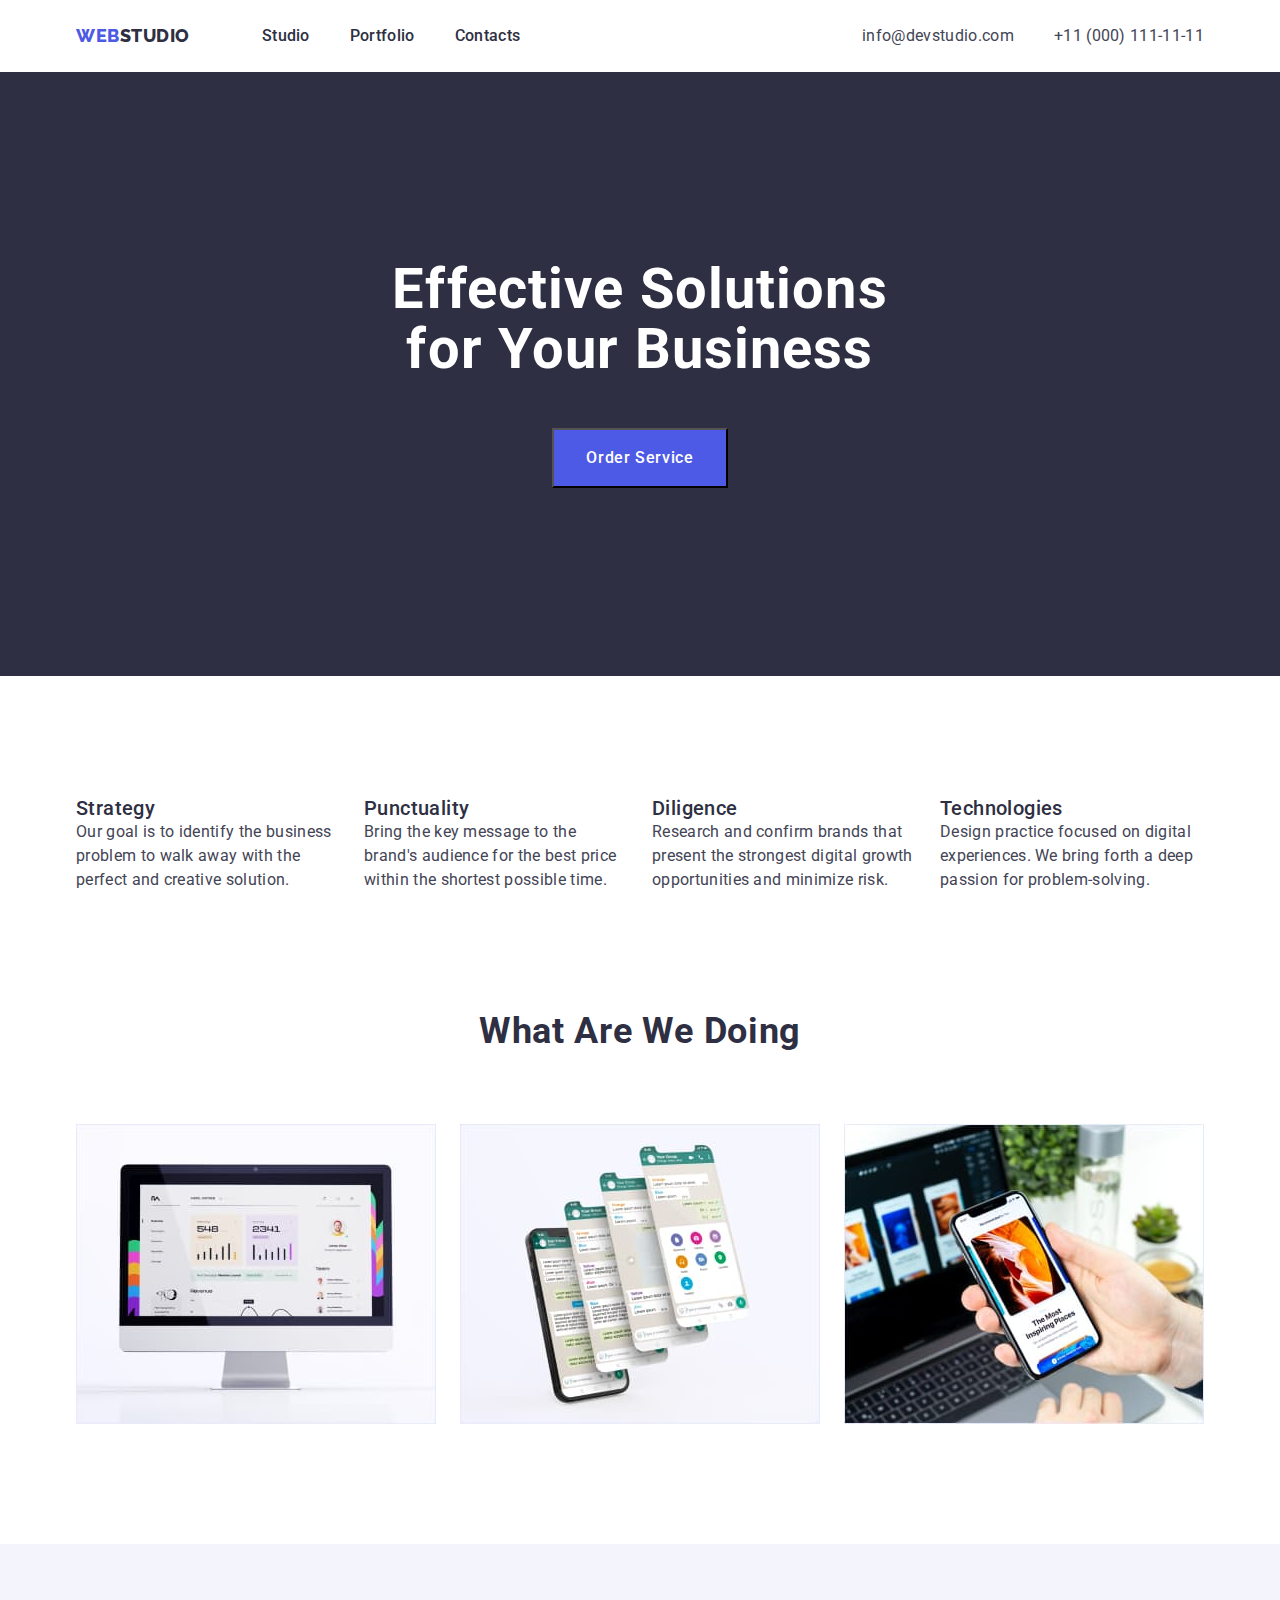
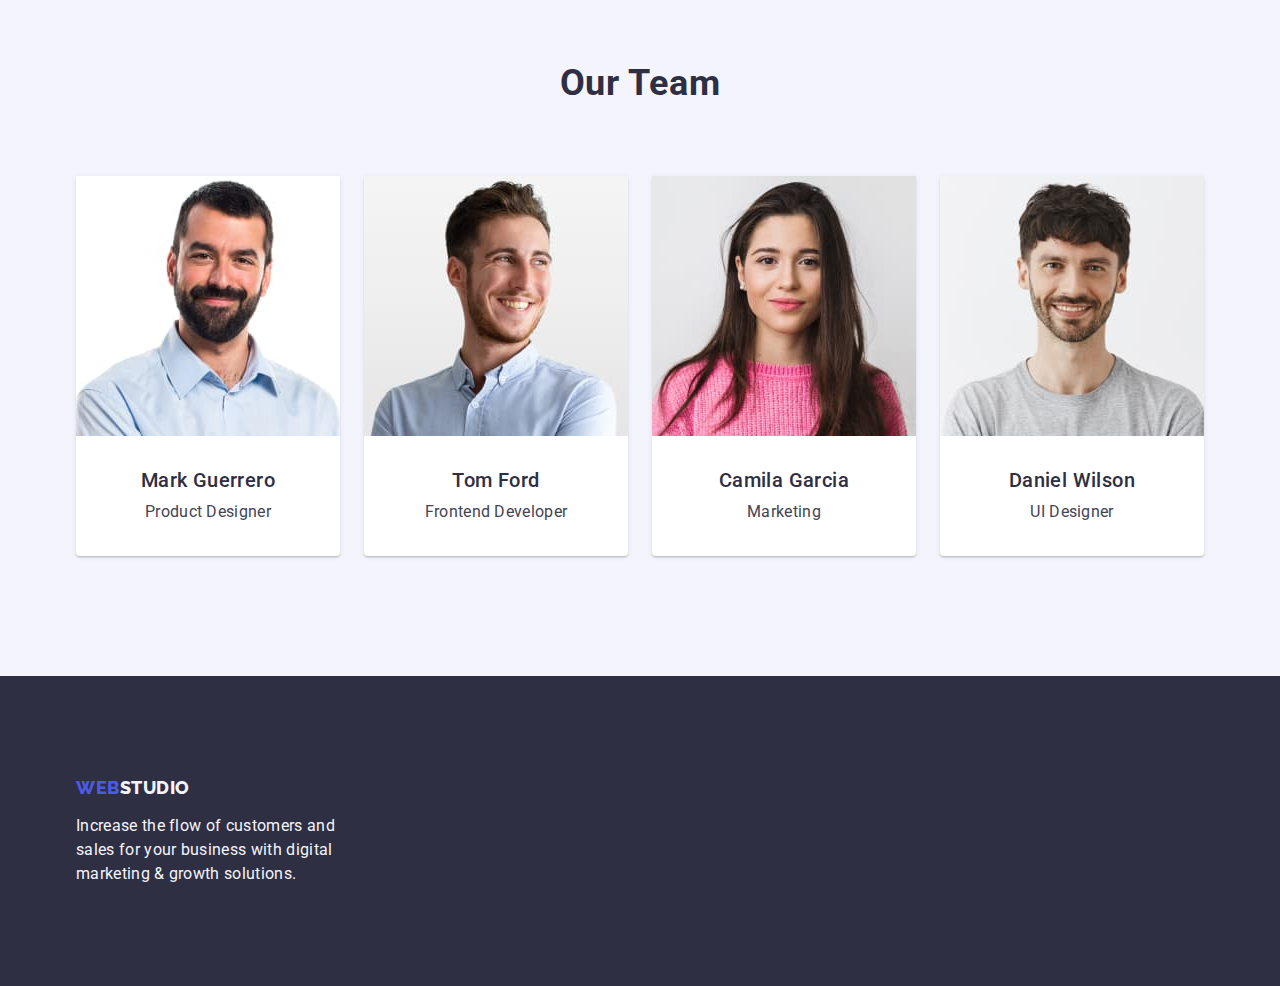
==== index.html @ ba76524b "first commit" ====
<!DOCTYPE html>
<html lang="en">
  <head>
    <meta charset="UTF-8" />
    <meta name="viewport" content="width=device-width, initial-scale=1.0" />
    <title>Webstudio</title>
    <link
      rel="stylesheet"
      href="https://cdnjs.cloudflare.com/ajax/libs/modern-normalize/2.0.0/modern-normalize.min.css"
    />
    <link rel="stylesheet" href="./css/styles.css" />
    <link rel="preconnect" href="https://fonts.googleapis.com" />
    <link rel="preconnect" href="https://fonts.gstatic.com" crossorigin />
    <link
      href="https://fonts.googleapis.com/css2?family=Raleway:wght@800&family=Roboto:wght@400;500;700&display=swap"
      rel="stylesheet"
    />
  </head>
  <body>
    <header class="header">
      <div class="container">
        <div class="page-header">
          <nav class="navigation">
            <!-- ================== Logo ==================== -->

            <a href="./index.html" class="studio-logo link"
              >Web<span class="studio">Studio</span></a
            >

            <!-- =================== /Logo ===================== -->

            <!-- =================== Navigation ====================== -->
            <ul class="list link list-menu">
              <li class="menu-item link">
                <a href="./index.html" class="list-item link">Studio</a>
              </li>
              <li class="menu-item">
                <a href="./portfolio.html" class="list-item link">Portfolio</a>
              </li>
              <li class="menu-item">
                <a href="" class="list-item link">Contacts</a>
              </li>
            </ul>
          </nav>

          <!-- ====================== /Navigation ======================= -->

          <!-- =================== ADDRESS ========================= -->

          <address class="contacts">
            <ul class="list contacts-list">
              <li>
                <a href="mailto:info@devstudio.com" class="list link"
                  >info@devstudio.com</a
                >
              </li>
              <li>
                <a class="list link" href="tel:+110001111111"
                  >+11 &lpar;000&rpar; 111-11-11</a
                >
              </li>
            </ul>
          </address>
        </div>
      </div>

      <!-- =================== /ADDRESS ========================= -->
    </header>
    <main>
      <!-- ======================= Hero ============================= -->

      <section class="hero">
        <div class="container hero-main-list">
          <h1 class="hero-title">Effective Solutions for Your Business</h1>

          <button type="button" class="hero-button">Order Service</button>
        </div>
      </section>

      <!-- ======================= /Hero ============================= -->

      <!-- ====================== Feature ============================ -->
      <section class="feature">
        <div class="container">
          <h2 hidden class="supertitle">Feature</h2>
          <ul class="list feature-list">
            <li class="feature-item">
              <h3 class="feature-title">Strategy</h3>
              <p class="feature-text">
                Our goal is to identify the business problem to walk away with
                the perfect and creative solution.
              </p>
            </li>
            <li class="feature-item">
              <h3 class="feature-title">Punctuality</h3>
              <p class="feature-text">
                Bring the key message to the brand's audience for the best price
                within the shortest possible time.
              </p>
            </li>
            <li class="feature-item">
              <h3 class="feature-title">Diligence</h3>
              <p class="feature-text">
                Research and confirm brands that present the strongest digital
                growth opportunities and minimize risk.
              </p>
            </li>
            <li class="feature-item">
              <h3 class="feature-title">Technologies</h3>
              <p class="feature-text">
                Design practice focused on digital experiences. We bring forth a
                deep passion for problem-solving.
              </p>
            </li>
          </ul>
        </div>
      </section>

      <!-- =========================== /Feature ========================= -->

      <!-- =================== What we are doing ============================= -->

      <section class="activity">
        <div class="container">
          <h2 class="supertitle">What are we doing</h2>
          <ul class="list activity-list">
            <li class="activity-item">
              <img
                src="./images/Rectangle.jpg"
                alt="coding"
                width="360"
                height="300"
              />
            </li>
            <li class="activity-item">
              <img
                src="./images/Rectangle2.jpg"
                alt="designing"
                width="360"
                height="300"
              />
            </li>
            <li class="activity-item">
              <img
                src="./images/Rectangle3.jpg"
                alt="testing"
                width="360"
                height="300"
              />
            </li>
          </ul>
        </div>
      </section>

      <!-- =================== /What we are doing ============================= -->

      <!-- ======================== Our Team ==================================== -->

      <section class="team-section">
        <div class="container">
          <h2 class="supertitle">Our Team</h2>
          <ul class="list team-list">
            <li class="team-item">
              <img
                src="./images/MarkGuerrero.jpg"
                alt="product designer"
                width="264"
                height="260"
              />
              <h3 class="team-name">Mark Guerrero</h3>
              <p class="team-description">Product Designer</p>
            </li>
            <li class="team-item">
              <img
                src="./images/TomFord.jpg"
                alt="Frontend developer"
                width="264"
                height="260"
              />
              <h3 class="team-name">Tom Ford</h3>
              <p class="team-description">Frontend Developer</p>
            </li>
            <li class="team-item">
              <img
                src="./images/CamilaGarcia.jpg"
                alt="Marketing"
                width="264"
                height="260"
              />
              <h3 class="team-name">Camila Garcia</h3>
              <p class="team-description">Marketing</p>
            </li>
            <li class="team-item">
              <img
                src="./images/DanielWilson.jpg"
                alt="UI Designer"
                width="264"
                height="260"
              />
              <h3 class="team-name">Daniel Wilson</h3>
              <p class="team-description">UI Designer</p>
            </li>
          </ul>
        </div>
      </section>

      <!-- ============================ /Our Team ============================== -->
    </main>

    <!-- =============================== Footer ================================ -->
    <footer class="footer">
      <div class="container">
        <!-- ==================== Logo ========================= -->
        <a href="./index.html" class="studio-logo link">
          Web<span class="studio-bottom">Studio</span></a
        >
        <!-- ===================== /Logo ======================= -->
        <p class="slogan">
          Increase the flow of customers and sales for your business with
          digital marketing & growth solutions.
        </p>
      </div>
    </footer>

    <!-- =========================== /Footer ===================================== -->
  </body>
</html>
---- css/styles.css ----
:root {
    --main-background-color: #FFFFFF;
    --dark-background-color: #2E2F42;
    --light-background-color: #F4F4FD;
    --submain-text-color: #434455;
    --accent-color: #4D5AE5;
    --button-extra-color: #404BBF;
    --background-filter-button: #F4F4FD;
    --main-font-family: 'Roboto', sans-serif;
    --secondary-font-family: 'Raleway', sans-serif;
    --border-button-color: #E7E9FC;
}

body {
    background-color: var(--main-background-color);
    font-family: var(--main-font-family);
    color: var(--submain-text-color);
}

.link {
    text-decoration: none;
}

.list {
    list-style: none;
}

h1,
h2,
h3,
h4,
h5,
h6,
p {
    margin: 0;
}
ul {
    margin: 0;
    padding-left: 0;
}

img {
    display: block;
}

.container {
    max-width: 1158px;
    margin: 0 auto;
    padding-left: 15px;
    padding-right: 15px;
    width: 100%;
}

/* =========================== Header =========================== */

header {
    background-color: var(--main-background-color);
}

.header {
    border-bottom: border-bottom: 1px solid var(--CORNFLOWER, #E7E9FC);
        ;
}

.page-header {
    display: flex;
    justify-content: space-between;
    align-items: center;
    background-color: var(--main-background-color);
    margin: 0 auto;
}

.navigation {
    display:flex;
}

.contacts-list { 
    display: flex;
    gap: 40px;
}
.list-menu {
    display:flex;
    gap: 40px;
}

.menu-item .list-item {
    display:block;
    padding-top: 24px;
    padding-bottom: 24px;
}

/* ============================ Logo ============================ */
.studio-logo {
color: var(--accent-color);
font-family: var(--secondary-font-family);
font-size: 18px;
font-weight: 800;
line-height: 1.17;
letter-spacing: 0.54px;
text-transform: uppercase;

display: flex;
align-items: center;
margin-right: 72px;
margin-left: auto;
}


.studio {
    color: var(--dark-background-color);
        font-family: var(--secondary-font-family);
        font-size: 18px;
        font-weight: 800;
        line-height: 1.17;
        letter-spacing: 0.54px;
        text-transform: uppercase;
}

/* =============================== /Logo =========================== */


.list-item {
    color: var(--dark-background-color);
        font-family: var(--main-font-family);
        font-size: 16px;
        font-weight: 500;
        line-height: 1.5;
        letter-spacing: 0.02em
    }

.list-item:hover,
.list-item:active,
.list-item:focus {
    color: var(--button-extra-color);
        font-family: Roboto;
        font-size: 16px;
        font-style: normal;
        font-weight: 500;
        line-height: 1.5;
        letter-spacing: 0.32px;
        cursor: pointer;
}

.contacts {
    font-style:normal;
}

.contacts .list {
    color: var(--submain-text-color);
        font-family: var(--main-font-family);
        font-size: 16px;
        font-weight: 400;
        line-height: 1.5;
        letter-spacing: 0.32px;
        text-decoration: none;
}

.contacts .list:hover,
.contacts .list:active,
.contacts .list:focus {
        color: var(--button-extra-color);
            font-family: Roboto;
            font-size: 16px;
            font-weight: 400;
            line-height: 1.5;
            letter-spacing: 0.32px;
}

/* =========================== /Header =========================== */

/* =========================== MAIN =========================== */


/* =========================== Hero ========================== */

.hero {
    background-color: var(--dark-background-color);
    padding-top: 188px;
    padding-bottom: 188px;
}

.hero .hero-main-list {
    background-color: var(--dark-background-color);
    display: block;
}

.hero-title {
    color: var(--main-background-color);
        text-align: center;
        font-family: var(--main-font-family);
        font-size: 56px;
        font-weight: 700;
        line-height: 1.07;
        letter-spacing: 1.12px;
        max-width: 496px;
        margin: 0 auto;
    }



.hero-button {
        background-color: var(--accent-color);
        color: var(--main-background-color);
        text-align: center;
            font-family: var(--main-font-family);
            font-size: 16px;
            font-weight: 500;
            line-height: 1.5;
            letter-spacing: 0.64px;
            cursor:pointer;

            display: block;
            margin-top: 48px;
            margin-left:auto;
            margin-bottom: auto;
            margin-right:auto;
            padding: 16px 32px;
}

.hero-button:hover,
.hero-button:focus,
.hero-button:active {
        background: var(--button-extra-color);
        cursor: pointer;
}

/* ========================== /Hero ============================== */

/* ========================= Feature ============================== */

.feature {
    padding-top: 120px;
    padding-bottom:120px;
}
.feature-title {
    color: var(--dark-background-color);
        font-family: var(--main-font-family);
        font-size: 20px;
        font-weight: 500;
        line-height: 1.2;
        letter-spacing: 0.4px;
}

.feature-list {
        display: flex;
        flex-wrap: wrap;
        gap: 24px;
}

.feature-item {
        width: calc((100% - 24px*3) / 4);
}

.feature-text {
color: var(--submain-text-color);
    font-family: var(--main-font-family);
    font-size: 16px;
    font-weight: 400;
    line-height: 1.5;
    letter-spacing: 0.32px;

}


/* ============================ /Feature ========================= */

/* ============================ What we are doing ======================= */

.activity {
    padding-bottom: 120px;
}
.activity-title {
    color: var(--dark-background-color);
        text-align: center;
        font-family: var(--main-font-family);
        font-size: 36px;
        font-weight: 700;
        line-height: 1.11;
        letter-spacing: 0.72px;
        text-transform: capitalize;
}

.activity-list {
    display: flex;
    padding-top: 72px;
    justify-content: space-between;
}

/* ============================ /What we are doing ======================= */

/* ============================ Our Team ================================= */

.team-section {
    background-color: var(--light-background-color);
    padding-top: 120px;
    padding-bottom: 120px;
}

.team-list {
    display: flex;
    justify-content: space-between;    
    padding-top: 72px;
}

.team-item {
    background-color: var(--main-background-color);
    display: flex;
    flex-direction: column;
    max-width: 264px;

    border-radius: 0px 0px 4px 4px;
    box-shadow: 0px 2px 1px 0px rgba(46, 47, 66, 0.08), 0px 1px 1px 0px rgba(46, 47, 66, 0.16), 0px 1px 6px 0px rgba(46, 47, 66, 0.08);
}

.supertitle {
    color: var(--dark-background-color);
        text-align: center;
        font-family: var(--main-font-family);
        font-size: 36px;
        font-weight: 700;
        line-height: 1.11;
        letter-spacing: 0.72px;
        text-transform: capitalize;
}

.team-name {
    color: var(--dark-background-color);
        text-align: center;
        font-family: var(--main-font-family);
        font-size: 20px;
        font-weight: 500;
        line-height: 1.2;
        letter-spacing: 0.4px;
        margin-top:32px;
        margin-bottom: 8px;
}

.team-description {
    color: var(--submain-text-color);
        text-align: center;
        font-family: var(--main-font-family);
        font-size: 16px;
        font-weight: 400;
        line-height: 1.5;
        letter-spacing: 0.32px;
        padding-bottom: 32px;
}

/* ========================== /Our Team ========================= */

/* =========================== /MAIN =========================== */






.footer {
    background-color: var(--dark-background-color);
    padding-top: 101.5px;
    padding-bottom: 100px;
}

/* ========================= Logo ============================ */

.web-logo-low {
    color: var(--accent-color);
        font-family: var(--secondary-font-family);
        font-size: 18px;
        font-weight: 800;
        line-height: 1.17;
        letter-spacing: 0.54px;
        text-transform: uppercase;
}

/* ========================== /Logo ============================ */

.studio-bottom {
    color: var(--light-background-color);
}

.slogan {
    color: var(--light-background-color);
    font-family: var(--main-font-family);
    font-size: 16px;
    font-weight: 400;
    line-height: 1.5;
    letter-spacing: 0.32px;
    max-width: 264px;
    margin-top: 16px;
}

/* =========================== /Footer =========================== */

/* =========================== Portfolio ============================= */

.visually-hidden {
    position: absolute;
    width: 1px;
    height: 1px;
    margin: -1px;
    border: 0;
    padding: 0;
    white-space: nowrap;
    clip-path: inset(100%);
    clip: rect(0 0 0 0);
    overflow: hidden;
}

/* ================== Buttons =========================*/
.filter {
    padding-top: 96px;
    padding-bottom: 120px;
}

.filter-button {
    background-color: var(--background-filter-button);
    color: var(--accent-color);
        border: 1px solid var(--border-button-color);
        text-align: center;
        font-family: var(--main-font-family);
        font-size: 16px;
        font-weight: 500;
        line-height: 1.5;
        letter-spacing: 0.64px;
        padding: 12px 24px;
}

.filter-button:active,
.filter-button:hover,
.filtlet-button:focus {
    background-color: var(--button-extra-color);
    color: var(--main-background-color);
    cursor: pointer;
}

.filter-list {
    display: flex;
    justify-content: center;
    gap: 24px;
    margin: 0 auto;
    margin-bottom: 84px;
}

/* ============================= /Buttons =========================== */

/* ============================= Images ============================= */
.portfolio-imgs {
    display: flex;
    flex-wrap: wrap;
        row-gap: 48px;
        column-gap: 24px;
}

.container-filter {
    width: 360px;
    width: calc((100% - 48px) / 3);
}

.filter-item {
   /* width: calc((100% - 48px) / 3); */
}

.filter-desc {
    padding: 0 16px;
    max-width: 328px;
    border: 1px solid var(--CORNFLOWER, #E7E9FC);
}
.subtitle {
    color: var(--dark-background-color);
        font-family: var(--main-font-family);
        font-size: 20px;
        font-weight: 500;
        line-height: 1.2;
        letter-spacing: 0.4px;

        margin-top: 32px;
        margin-bottom: 8px;
}

.pic-description {
    color: var(--submain-text-color);
        font-size: 16px;
        font-weight: 400;
        line-height: 1.5;
        letter-spacing: 0.32px;

        padding-bottom: 32px;
}

/* ============================ /Images ============================== */
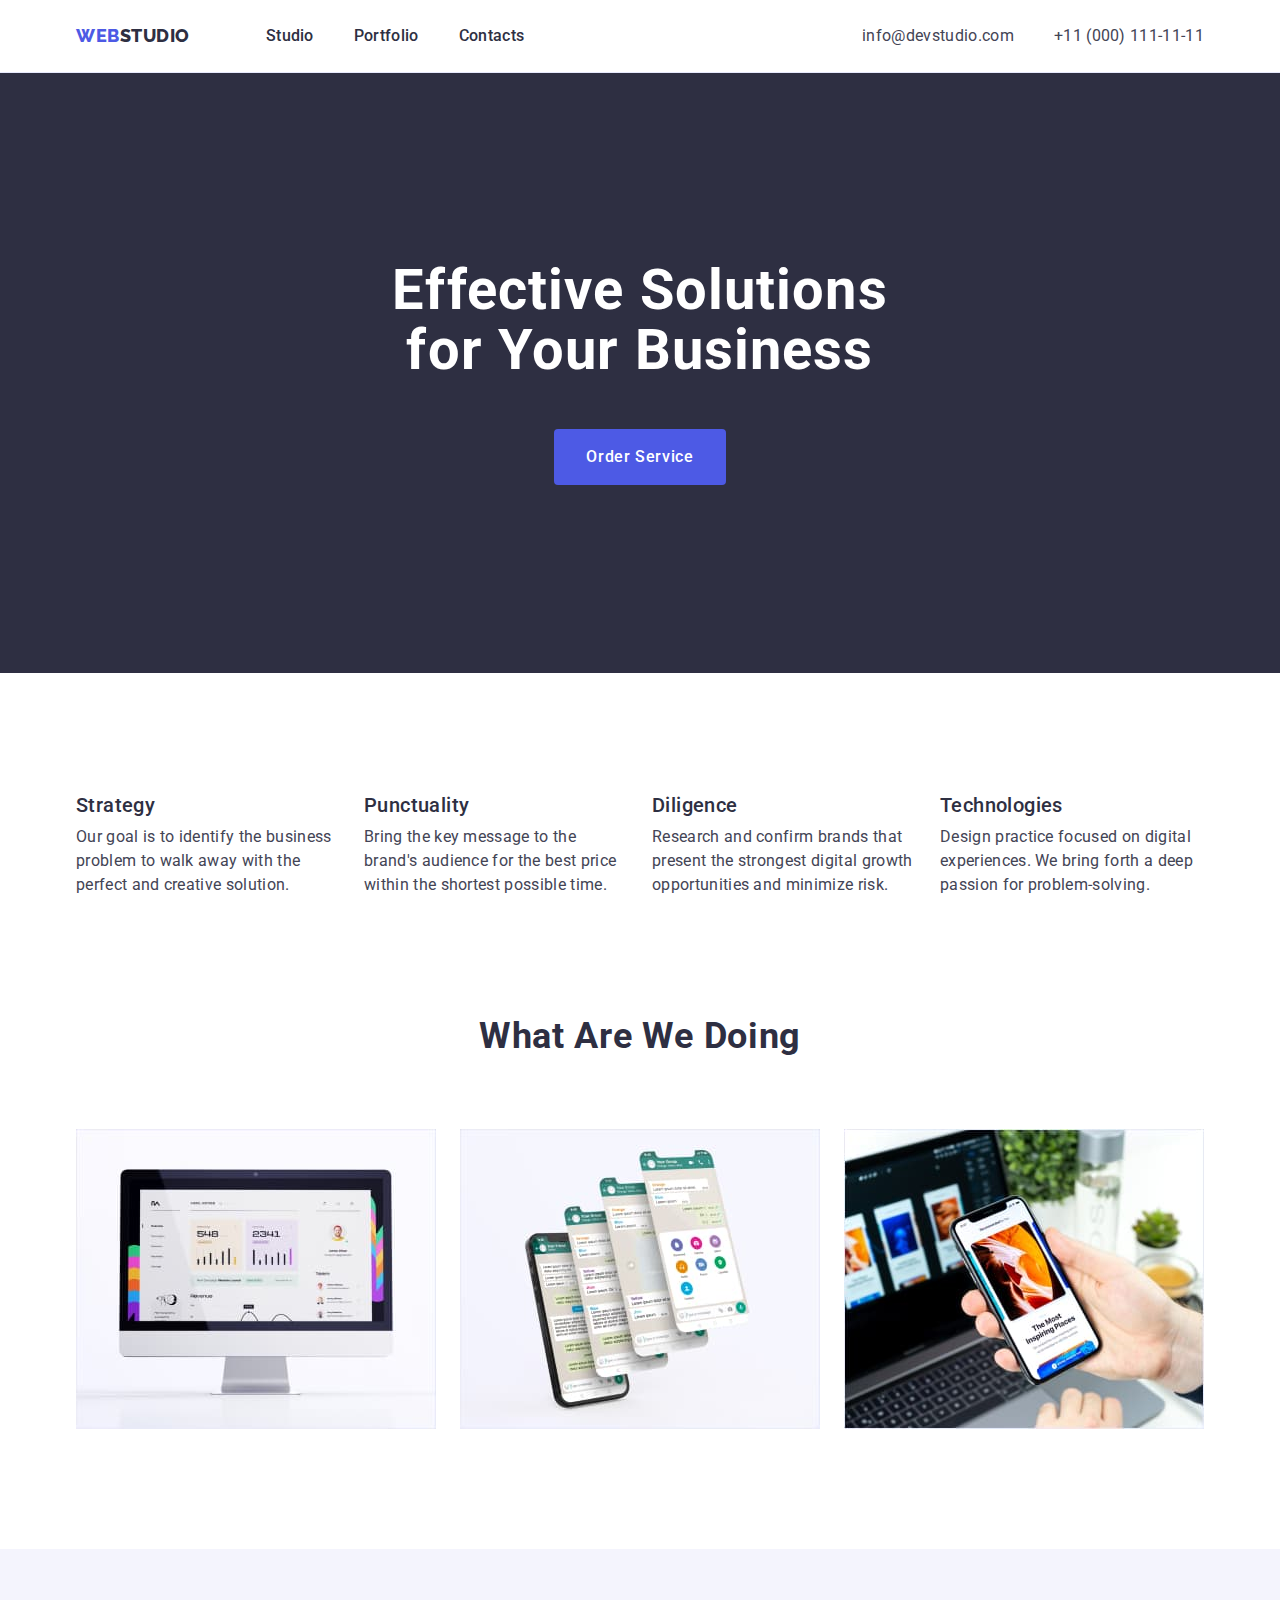
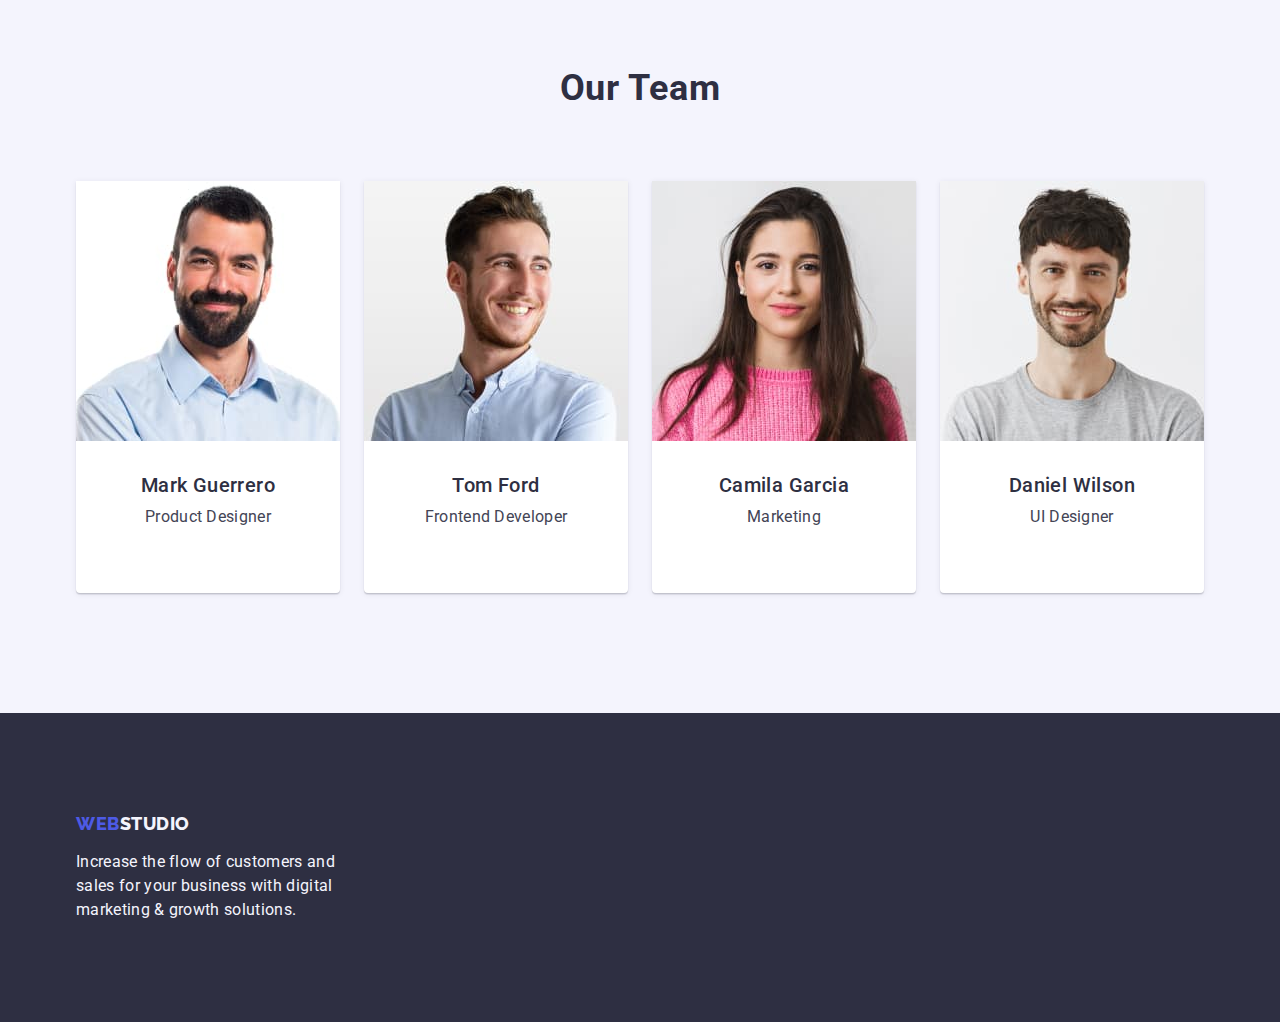
==== commit 10b904ae: "fixes" ====
--- a/index.html
+++ b/index.html
@@ -18,50 +18,48 @@
   </head>
   <body>
     <header class="header">
-      <div class="container">
-        <div class="page-header">
-          <nav class="navigation">
-            <!-- ================== Logo ==================== -->
-
-            <a href="./index.html" class="studio-logo link"
-              >Web<span class="studio">Studio</span></a
-            >
-
-            <!-- =================== /Logo ===================== -->
-
-            <!-- =================== Navigation ====================== -->
-            <ul class="list link list-menu">
-              <li class="menu-item link">
-                <a href="./index.html" class="list-item link">Studio</a>
-              </li>
-              <li class="menu-item">
-                <a href="./portfolio.html" class="list-item link">Portfolio</a>
-              </li>
-              <li class="menu-item">
-                <a href="" class="list-item link">Contacts</a>
-              </li>
-            </ul>
-          </nav>
-
-          <!-- ====================== /Navigation ======================= -->
-
-          <!-- =================== ADDRESS ========================= -->
-
-          <address class="contacts">
-            <ul class="list contacts-list">
-              <li>
-                <a href="mailto:info@devstudio.com" class="list link"
-                  >info@devstudio.com</a
-                >
-              </li>
-              <li>
-                <a class="list link" href="tel:+110001111111"
-                  >+11 &lpar;000&rpar; 111-11-11</a
-                >
-              </li>
-            </ul>
-          </address>
-        </div>
+      <div class="container page-header">
+        <nav class="navigation">
+          <!-- ================== Logo ==================== -->
+
+          <a href="./index.html" class="studio-logo link"
+            >Web<span class="studio">Studio</span></a
+          >
+
+          <!-- =================== /Logo ===================== -->
+
+          <!-- =================== Navigation ====================== -->
+          <ul class="list link list-menu">
+            <li class="menu-item link">
+              <a href="./index.html" class="list-item link">Studio</a>
+            </li>
+            <li class="menu-item">
+              <a href="./portfolio.html" class="list-item link">Portfolio</a>
+            </li>
+            <li class="menu-item">
+              <a href="" class="list-item link">Contacts</a>
+            </li>
+          </ul>
+        </nav>
+
+        <!-- ====================== /Navigation ======================= -->
+
+        <!-- =================== ADDRESS ========================= -->
+
+        <address class="contacts">
+          <ul class="list contacts-list">
+            <li>
+              <a href="mailto:info@devstudio.com" class="list link"
+                >info@devstudio.com</a
+              >
+            </li>
+            <li>
+              <a class="list link" href="tel:+110001111111"
+                >+11 &lpar;000&rpar; 111-11-11</a
+              >
+            </li>
+          </ul>
+        </address>
       </div>
 
       <!-- =================== /ADDRESS ========================= -->
@@ -82,7 +80,7 @@
       <!-- ====================== Feature ============================ -->
       <section class="feature">
         <div class="container">
-          <h2 hidden class="supertitle">Feature</h2>
+          <h2 class="supertitle visually-hidden">Feature</h2>
           <ul class="list feature-list">
             <li class="feature-item">
               <h3 class="feature-title">Strategy</h3>
@@ -122,7 +120,7 @@
 
       <section class="activity">
         <div class="container">
-          <h2 class="supertitle">What are we doing</h2>
+          <h2 class="supertitle-activity">What are we doing</h2>
           <ul class="list activity-list">
             <li class="activity-item">
               <img
@@ -158,7 +156,7 @@
 
       <section class="team-section">
         <div class="container">
-          <h2 class="supertitle">Our Team</h2>
+          <h2 class="supertitle-team">Our Team</h2>
           <ul class="list team-list">
             <li class="team-item">
               <img
@@ -167,8 +165,10 @@
                 width="264"
                 height="260"
               />
-              <h3 class="team-name">Mark Guerrero</h3>
-              <p class="team-description">Product Designer</p>
+              <div class="team-card">
+                <h3 class="team-name">Mark Guerrero</h3>
+                <p class="team-description">Product Designer</p>
+              </div>
             </li>
             <li class="team-item">
               <img
@@ -177,8 +177,10 @@
                 width="264"
                 height="260"
               />
-              <h3 class="team-name">Tom Ford</h3>
-              <p class="team-description">Frontend Developer</p>
+              <div class="team-card">
+                <h3 class="team-name">Tom Ford</h3>
+                <p class="team-description">Frontend Developer</p>
+              </div>
             </li>
             <li class="team-item">
               <img
@@ -187,8 +189,10 @@
                 width="264"
                 height="260"
               />
-              <h3 class="team-name">Camila Garcia</h3>
-              <p class="team-description">Marketing</p>
+              <div class="team-card">
+                <h3 class="team-name">Camila Garcia</h3>
+                <p class="team-description">Marketing</p>
+              </div>
             </li>
             <li class="team-item">
               <img
@@ -197,8 +201,10 @@
                 width="264"
                 height="260"
               />
-              <h3 class="team-name">Daniel Wilson</h3>
-              <p class="team-description">UI Designer</p>
+              <div class="team-card">
+                <h3 class="team-name">Daniel Wilson</h3>
+                <p class="team-description">UI Designer</p>
+              </div>
             </li>
           </ul>
         </div>
@@ -211,7 +217,7 @@
     <footer class="footer">
       <div class="container">
         <!-- ==================== Logo ========================= -->
-        <a href="./index.html" class="studio-logo link">
+        <a href="./index.html" class="bottom-logo link">
           Web<span class="studio-bottom">Studio</span></a
         >
         <!-- ===================== /Logo ======================= -->
--- a/css/styles.css
+++ b/css/styles.css
@@ -58,7 +58,7 @@
 }
 
 .header {
-    border-bottom: border-bottom: 1px solid var(--CORNFLOWER, #E7E9FC);
+    border-bottom: 1px solid var(--CORNFLOWER, #E7E9FC);
         ;
 }
 
@@ -72,6 +72,7 @@
 
 .navigation {
     display:flex;
+    align-items: center;
 }
 
 .contacts-list { 
@@ -83,10 +84,8 @@
     gap: 40px;
 }
 
-.menu-item .list-item {
-    display:block;
-    padding-top: 24px;
-    padding-bottom: 24px;
+.menu-item {
+    padding: 24px 0;
 }
 
 /* ============================ Logo ============================ */
@@ -101,7 +100,7 @@
 
 display: flex;
 align-items: center;
-margin-right: 72px;
+margin-right: 76px;
 margin-left: auto;
 }
 
@@ -125,7 +124,7 @@
         font-size: 16px;
         font-weight: 500;
         line-height: 1.5;
-        letter-spacing: 0.02em
+        letter-spacing: 0.02em;
     }
 
 .list-item:hover,
@@ -153,6 +152,9 @@
         line-height: 1.5;
         letter-spacing: 0.32px;
         text-decoration: none;
+
+        display: flex;
+        gap: 40px;
 }
 
 .contacts .list:hover,
@@ -215,6 +217,10 @@
             margin-bottom: auto;
             margin-right:auto;
             padding: 16px 32px;
+            min-width: 169px;
+            height:56px;
+            border:none;
+            border-radius: 4px;
 }
 
 .hero-button:hover,
@@ -232,6 +238,7 @@
     padding-top: 120px;
     padding-bottom:120px;
 }
+
 .feature-title {
     color: var(--dark-background-color);
         font-family: var(--main-font-family);
@@ -239,6 +246,7 @@
         font-weight: 500;
         line-height: 1.2;
         letter-spacing: 0.4px;
+        margin-bottom: 8px;
 }
 
 .feature-list {
@@ -269,7 +277,7 @@
 .activity {
     padding-bottom: 120px;
 }
-.activity-title {
+.supertitle-activity {
     color: var(--dark-background-color);
         text-align: center;
         font-family: var(--main-font-family);
@@ -280,10 +288,13 @@
         text-transform: capitalize;
 }
 
+.supertitle-activity {
+        margin-bottom: 72px;
+}
+
 .activity-list {
     display: flex;
-    padding-top: 72px;
-    justify-content: space-between;
+    gap:24px;
 }
 
 /* ============================ /What we are doing ======================= */
@@ -296,10 +307,12 @@
     padding-bottom: 120px;
 }
 
+.team-card {
+    padding: 32px 0;
+}
 .team-list {
     display: flex;
-    justify-content: space-between;    
-    padding-top: 72px;
+    gap: 24px;
 }
 
 .team-item {
@@ -312,7 +325,7 @@
     box-shadow: 0px 2px 1px 0px rgba(46, 47, 66, 0.08), 0px 1px 1px 0px rgba(46, 47, 66, 0.16), 0px 1px 6px 0px rgba(46, 47, 66, 0.08);
 }
 
-.supertitle {
+.supertitle-team {
     color: var(--dark-background-color);
         text-align: center;
         font-family: var(--main-font-family);
@@ -321,6 +334,7 @@
         line-height: 1.11;
         letter-spacing: 0.72px;
         text-transform: capitalize;
+        margin-bottom: 72px;
 }
 
 .team-name {
@@ -331,7 +345,6 @@
         font-weight: 500;
         line-height: 1.2;
         letter-spacing: 0.4px;
-        margin-top:32px;
         margin-bottom: 8px;
 }
 
@@ -353,18 +366,20 @@
 
 
 
-
+/* =========================== Footer =========================== */
 
 .footer {
     background-color: var(--dark-background-color);
-    padding-top: 101.5px;
+    padding-top: 100px;
     padding-bottom: 100px;
 }
 
 /* ========================= Logo ============================ */
 
-.web-logo-low {
-    color: var(--accent-color);
+.bottom-logo {
+    display: inline-block;
+    margin-bottom: 16px;
+        color: var(--accent-color);
         font-family: var(--secondary-font-family);
         font-size: 18px;
         font-weight: 800;
@@ -387,10 +402,15 @@
     line-height: 1.5;
     letter-spacing: 0.32px;
     max-width: 264px;
-    margin-top: 16px;
 }
 
 /* =========================== /Footer =========================== */
+
+
+
+
+
+
 
 /* =========================== Portfolio ============================= */
 
@@ -424,6 +444,7 @@
         line-height: 1.5;
         letter-spacing: 0.64px;
         padding: 12px 24px;
+        border-radius: 4px;
 }
 
 .filter-button:active,
@@ -432,6 +453,7 @@
     background-color: var(--button-extra-color);
     color: var(--main-background-color);
     cursor: pointer;
+    border: 1px solid transparent;
 }
 
 .filter-list {
@@ -439,7 +461,7 @@
     justify-content: center;
     gap: 24px;
     margin: 0 auto;
-    margin-bottom: 84px;
+    margin-bottom: 72px;
 }
 
 /* ============================= /Buttons =========================== */
@@ -454,7 +476,6 @@
 
 .container-filter {
     width: 360px;
-    width: calc((100% - 48px) / 3);
 }
 
 .filter-item {
@@ -462,9 +483,11 @@
 }
 
 .filter-desc {
-    padding: 0 16px;
+    padding: 32px 16px;
     max-width: 328px;
-    border: 1px solid var(--CORNFLOWER, #E7E9FC);
+    border: 1px solid var(--border-button-color);
+        width: calc((100% - 48px) / 3);
+        border-top: none;
 }
 .subtitle {
     color: var(--dark-background-color);
